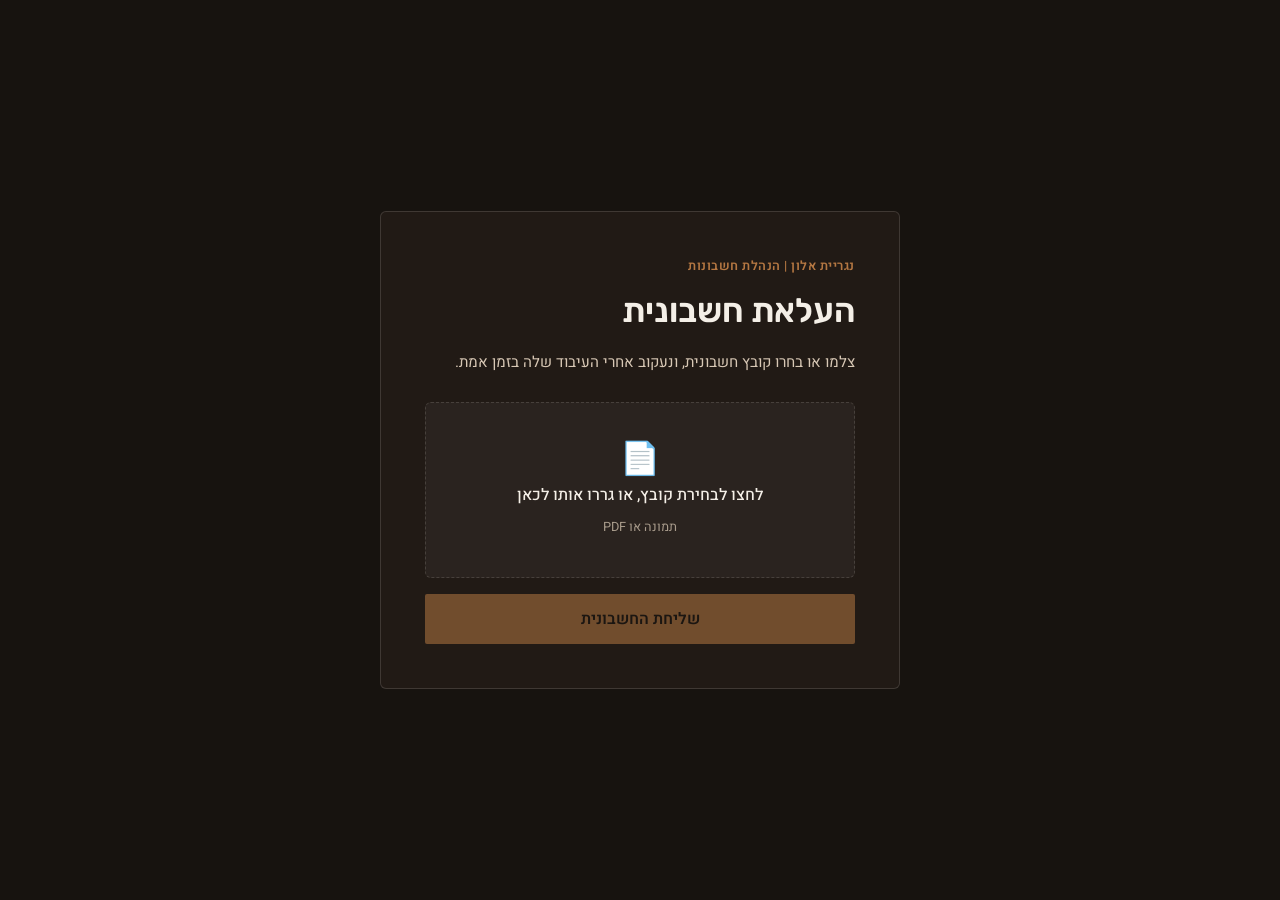
==== invoices-k7m2p/index.html @ af4cb0d7 "Add invoice upload frontend (invoices-k7m2p), fix asset paths to absolute Track the production invoi" ====
<!DOCTYPE html>
<html lang="he" dir="rtl">
<head>
  <meta charset="UTF-8">
  <meta name="viewport" content="width=device-width, initial-scale=1">
  <title>העלאת חשבונית | נגריית אלון</title>
  <meta name="theme-color" content="#17130F">

  <link rel="preconnect" href="https://fonts.googleapis.com">
  <link rel="preconnect" href="https://fonts.gstatic.com" crossorigin>
  <link rel="stylesheet" href="https://fonts.googleapis.com/css2?family=Heebo:wght@400;500;600&family=Rubik:wght@500;600&display=swap">
  <link rel="stylesheet" href="/invoices-k7m2p/style.css">
</head>
<body>

  <main class="page">
    <div class="card" id="card">
      <div id="intro">
        <p class="eyebrow">נגריית אלון | הנהלת חשבונות</p>
        <h1>העלאת חשבונית</h1>
        <p class="lead">צלמו או בחרו קובץ חשבונית, ונעקוב אחרי העיבוד שלה בזמן אמת.</p>
      </div>

      <form id="invoice-form" novalidate>
        <div id="upload-block">
          <label class="dropzone" id="dropzone">
            <input
              type="file"
              id="invoice-file"
              name="invoice-file"
              accept="image/*,.pdf,application/pdf"
              capture="environment"
              class="visually-hidden"
            >
            <span class="dropzone__icon" aria-hidden="true">📄</span>
            <span class="dropzone__text">לחצו לבחירת קובץ, או גררו אותו לכאן</span>
            <span class="dropzone__hint">תמונה או PDF</span>
          </label>

          <div class="file-summary" id="file-summary" hidden>
            <span class="file-summary__icon" id="file-summary-icon" aria-hidden="true">📄</span>
            <span class="file-summary__info">
              <span class="file-summary__name" id="file-summary-name"></span>
              <span class="file-summary__meta" id="file-summary-meta"></span>
            </span>
            <button type="button" class="file-summary__remove" id="file-remove-btn" aria-label="הסרת הקובץ שנבחר">✕</button>
          </div>

          <p class="field-error" id="file-error" role="alert" hidden></p>

          <button type="submit" class="btn btn--primary" id="submit-btn" disabled>
            שליחת החשבונית
          </button>
        </div>

        <p class="result" id="result" role="status" aria-live="polite" hidden></p>

        <!-- כרטיס עיבוד חי -->
        <section class="status-card" id="status-card" role="status" aria-live="polite" hidden>
          <div class="status-card__header">
            <span class="status-card__spinner" aria-hidden="true"></span>
            <span id="status-headline">שולח את החשבונית…</span>
          </div>

          <ol class="stages" id="stages">
            <li class="stages__item" data-stage="0"><span class="stages__dot" aria-hidden="true"></span>החשבונית נשלחה</li>
            <li class="stages__item" data-stage="1"><span class="stages__dot" aria-hidden="true"></span>התקבל מזהה עבודה</li>
            <li class="stages__item" data-stage="2"><span class="stages__dot" aria-hidden="true"></span>מעבד את המסמך</li>
            <li class="stages__item" data-stage="3"><span class="stages__dot" aria-hidden="true"></span>העיבוד הושלם</li>
          </ol>

          <p class="status-card__elapsed">זמן שחלף: <strong id="meta-elapsed">0 שניות</strong></p>
          <p class="status-card__checks" id="meta-checks-line">בדיקות סטטוס: <span id="meta-checks">0</span></p>
        </section>

        <!-- כרטיס תוצאה: נכשל / בוטל / timeout -->
        <section class="outcome-card" id="outcome-card" role="status" aria-live="polite" hidden>
          <h2><span id="outcome-icon" aria-hidden="true">⚠</span> <span id="outcome-title-text">עיבוד החשבונית נכשל</span></h2>
          <p class="outcome-card__note" id="outcome-note"></p>
          <p class="outcome-card__detail" id="outcome-error" hidden></p>

          <p class="outcome-card__stats">
            זמן שחלף: <strong id="outcome-elapsed">0 שניות</strong>
            · בדיקות סטטוס: <strong id="outcome-checks">0</strong>
          </p>

          <button type="button" class="btn btn--primary" id="retry-btn">לנסות שוב</button>
        </section>

        <!-- כרטיס תוצאה: הושלם -->
        <section class="result-card" id="result-card" role="status" aria-live="polite" hidden>
          <h2 class="result-banner" id="result-banner">
            <span class="result-banner__icon" id="result-banner-icon" aria-hidden="true">✔</span>
            <span id="result-banner-text">החשבונית נקלטה ועובדה בהצלחה</span>
          </h2>

          <div class="invoice-summary">
            <div class="invoice-summary__amount">
              <span class="invoice-summary__amount-label">סכום לתשלום</span>
              <span class="invoice-summary__amount-value" id="invoice-amount">—</span>
            </div>
            <div class="invoice-summary__identity">
              <span class="invoice-summary__supplier" id="invoice-supplier-headline">—</span>
              <span class="invoice-summary__date" id="invoice-date-headline">—</span>
            </div>
          </div>

          <dl class="invoice-grid" id="invoice-grid">
            <div class="invoice-grid__item">
              <dt>ספק</dt><dd id="grid-supplier">—</dd>
            </div>
            <div class="invoice-grid__item">
              <dt>תאריך חשבונית</dt><dd id="grid-date">—</dd>
            </div>
            <div class="invoice-grid__item">
              <dt>מס׳ חשבונית</dt><dd id="grid-number">—</dd>
            </div>
            <div class="invoice-grid__item">
              <dt>קטגוריה</dt><dd id="grid-category">—</dd>
            </div>
            <div class="invoice-grid__item invoice-grid__item--wide">
              <dt>תיאור / סוג שירות</dt><dd id="grid-service">—</dd>
            </div>
            <div class="invoice-grid__item">
              <dt>לפני מע״מ</dt><dd id="grid-before-vat">—</dd>
            </div>
            <div class="invoice-grid__item">
              <dt>מע״מ</dt><dd id="grid-vat">—</dd>
            </div>
            <div class="invoice-grid__item">
              <dt>אחרי מע״מ</dt><dd id="grid-after-vat">—</dd>
            </div>
          </dl>

          <div class="drive-action" id="drive-action" hidden>
            <a href="#" id="drive-action-link" target="_blank" rel="noopener noreferrer" class="btn btn--primary">
              פתח את החשבונית
            </a>
          </div>

          <div class="review-warnings" id="review-warnings" hidden>
            <p class="review-warnings__title">⚠ מומלץ לבדוק:</p>
            <ul class="review-warnings__list" id="review-warnings-list"></ul>
          </div>

          <div class="meta-grid meta-grid--secondary">
            <div class="meta-item">
              <span class="meta-item__label">זמן עיבוד כולל</span>
              <span class="meta-item__value" id="result-elapsed">—</span>
            </div>
            <div class="meta-item">
              <span class="meta-item__label">עמודים</span>
              <span class="meta-item__value" id="result-pages">—</span>
            </div>
            <div class="meta-item">
              <span class="meta-item__label">קרדיטים</span>
              <span class="meta-item__value" id="result-credits">—</span>
            </div>
            <div class="meta-item">
              <span class="meta-item__label">בדיקות סטטוס</span>
              <span class="meta-item__value" id="result-checks">—</span>
            </div>
          </div>

          <div class="result-card__actions">
            <button type="button" class="btn btn--ghost" id="copy-btn">העתקת הטקסט</button>
            <button type="button" class="btn btn--ghost" id="download-btn">הורדת הטקסט</button>
            <span class="result-card__feedback" id="copy-feedback" aria-live="polite"></span>
          </div>

          <details class="markdown-debug" id="markdown-debug">
            <summary>הצגת הטקסט הגולמי שחולץ מהחשבונית</summary>
            <pre id="markdown-debug-content"></pre>
          </details>

          <button type="button" class="btn btn--primary" id="reset-btn">העלאת חשבונית נוספת</button>
        </section>

        <!-- פרטים טכניים: משותף לשלושת הכרטיסים למעלה, קיים כל עוד יש עבודה פעילה/אחרונה -->
        <details class="tech-details" id="tech-details" hidden>
          <summary>פרטים טכניים</summary>
          <dl>
            <dt>מזהה עבודה</dt>
            <dd>
              <span class="tech-details__mono" id="tech-jobid">—</span>
              <button type="button" class="copy-chip" id="copy-jobid-btn">העתקה</button>
            </dd>
            <dt>סטטוס גולמי מה-API</dt>
            <dd id="tech-raw-status">—</dd>
            <dt>רמת עיבוד (tier)</dt>
            <dd>agentic</dd>
            <dt>משך</dt>
            <dd id="tech-duration">—</dd>
            <dt>בדיקות סטטוס</dt>
            <dd id="tech-checks">0</dd>
            <dt id="tech-drive-id-label" hidden>מזהה קובץ ב-Drive</dt>
            <dd id="tech-drive-id" hidden></dd>
          </dl>
        </details>
      </form>
    </div>
  </main>

  <script src="/invoices-k7m2p/script.js"></script>
</body>
</html>
---- invoices-k7m2p/style.css ----
/* ==========================================================================
   נגריית אלון — מערכת חשבוניות — style.css
   שלב 2: שליחה + Polling + כרטיסי סטטוס/תוצאה. אותם tokens כמו האתר הראשי.
   ========================================================================== */

:root {
  color-scheme: dark;

  --color-bg: #17130F;
  --color-bg-soft: #211A15;
  --color-walnut: #3A261B;
  --color-walnut-light: #68452F;
  --color-oak: #B47742;
  --color-amber: #D6A46A;
  --color-cream: #F4EFE7;
  --color-sand: #D8C8B5;
  --color-muted: #A99C8C;
  --color-line: rgba(244, 239, 231, 0.14);
  --color-field-bg: rgba(255, 255, 255, 0.045);
  --color-success: #8FB88A;
  --color-error: #D97C6B;

  --font-heading: "Rubik", sans-serif;
  --font-body: "Heebo", sans-serif;

  --glow-amber: rgba(214, 164, 106, 0.30);
  --radius: 2px;
  --radius-lg: 6px;
  --ease: cubic-bezier(0.22, 1, 0.36, 1);
}

*, *::before, *::after { box-sizing: border-box; }
* { margin: 0; }

html { -webkit-text-size-adjust: 100%; }

body {
  background: var(--color-bg);
  color: var(--color-cream);
  font-family: var(--font-body);
  font-size: 1rem;
  line-height: 1.6;
  min-height: 100dvh;
}

.visually-hidden {
  position: absolute;
  width: 1px;
  height: 1px;
  overflow: hidden;
  clip: rect(0 0 0 0);
  white-space: nowrap;
}

/* מצב פוקוס גלוי לכל אלמנט בר-מיקוד, כולל שדה קובץ שמוסתר חזותית */
:focus-visible {
  outline: 2px solid var(--color-amber);
  outline-offset: 2px;
}

.page {
  min-height: 100dvh;
  display: flex;
  align-items: center;
  justify-content: center;
  padding: clamp(1.5rem, 6vw, 4rem) 1.25rem;
}

.card {
  width: 100%;
  max-width: 520px;
  background: var(--color-bg-soft);
  border: 1px solid var(--color-line);
  border-radius: var(--radius-lg);
  padding: clamp(1.75rem, 5vw, 2.75rem);
  transition: max-width 0.25s var(--ease);
}

.card--wide {
  max-width: 760px;
}

.eyebrow {
  font-family: var(--font-body);
  font-weight: 600;
  font-size: 0.8rem;
  letter-spacing: 0.04em;
  color: var(--color-oak);
  margin-bottom: 0.5rem;
}

h1 {
  font-family: var(--font-heading);
  font-weight: 600;
  font-size: clamp(1.6rem, 4vw, 2.1rem);
  color: var(--color-cream);
  margin-bottom: 0.75rem;
}

.lead {
  color: var(--color-sand);
  font-size: 0.95rem;
  margin-bottom: 1.75rem;
}

#invoice-form {
  display: flex;
  flex-direction: column;
  gap: 1.25rem;
}

#upload-block {
  display: flex;
  flex-direction: column;
  gap: 1rem;
}

/* ---------- אזור העלאה ---------- */

.dropzone {
  display: flex;
  flex-direction: column;
  align-items: center;
  gap: 0.5rem;
  text-align: center;
  padding: clamp(1.75rem, 6vw, 2.5rem) 1.25rem;
  background: var(--color-field-bg);
  border: 1px dashed var(--color-line);
  border-radius: var(--radius-lg);
  cursor: pointer;
  transition: border-color 0.2s var(--ease), background-color 0.2s var(--ease);
}

.dropzone:hover,
.dropzone:focus-within {
  border-color: var(--color-oak);
  background: rgba(180, 119, 66, 0.08);
}

.dropzone--dragover {
  border-color: var(--color-amber);
  background: rgba(214, 164, 106, 0.12);
}

.dropzone--disabled {
  opacity: 0.5;
  pointer-events: none;
}

.dropzone__icon {
  font-size: 2rem;
  line-height: 1;
}

.dropzone__text {
  font-weight: 500;
  color: var(--color-cream);
}

.dropzone__hint {
  font-size: 0.8rem;
  color: var(--color-muted);
}

/* תקציר קובץ שנבחר */

.file-summary {
  display: flex;
  align-items: center;
  gap: 0.75rem;
  padding: 0.85rem 1rem;
  background: var(--color-field-bg);
  border: 1px solid var(--color-line);
  border-radius: var(--radius-lg);
}

.file-summary__icon {
  font-size: 1.4rem;
  flex-shrink: 0;
}

.file-summary__info {
  display: flex;
  flex-direction: column;
  gap: 0.15rem;
  min-width: 0;
  flex: 1;
}

.file-summary__name {
  font-weight: 500;
  color: var(--color-cream);
  overflow: hidden;
  text-overflow: ellipsis;
  white-space: nowrap;
}

.file-summary__meta {
  font-size: 0.8rem;
  color: var(--color-muted);
}

.file-summary__remove {
  flex-shrink: 0;
  width: 2rem;
  height: 2rem;
  display: inline-flex;
  align-items: center;
  justify-content: center;
  background: transparent;
  border: 1px solid var(--color-walnut-light);
  border-radius: 50%;
  color: var(--color-sand);
  font-size: 0.9rem;
  cursor: pointer;
  transition: border-color 0.2s var(--ease), color 0.2s var(--ease);
}

.file-summary__remove:hover {
  border-color: var(--color-error);
  color: var(--color-error);
}

.field-error {
  font-size: 0.85rem;
  color: var(--color-error);
}

/* ---------- כפתורים ---------- */

.btn {
  display: inline-flex;
  align-items: center;
  justify-content: center;
  gap: 0.6rem;
  font-family: var(--font-body);
  font-weight: 600;
  font-size: 1rem;
  line-height: 1;
  padding: 1rem 1.9rem;
  border: 1px solid transparent;
  border-radius: var(--radius);
  cursor: pointer;
  transition: background-color 0.25s var(--ease), color 0.25s var(--ease),
              transform 0.25s var(--ease), box-shadow 0.25s var(--ease);
}

.btn--primary {
  background: var(--color-oak);
  color: var(--color-bg);
}

.btn--primary:hover:not(:disabled) {
  background: var(--color-amber);
  transform: translateY(-1px);
  box-shadow: 0 12px 34px -14px var(--glow-amber);
}

.btn--primary:active:not(:disabled) { transform: translateY(0); }

.btn--ghost {
  background: transparent;
  color: var(--color-amber);
  border-color: var(--color-walnut-light);
}

.btn--ghost:hover:not(:disabled) {
  border-color: var(--color-amber);
  background: rgba(214, 164, 106, 0.08);
}

.btn:disabled {
  opacity: 0.55;
  cursor: not-allowed;
  transform: none;
  box-shadow: none;
}

.copy-chip {
  font-family: var(--font-body);
  font-size: 0.75rem;
  color: var(--color-amber);
  background: transparent;
  border: 1px solid var(--color-walnut-light);
  border-radius: var(--radius);
  padding: 0.2rem 0.55rem;
  cursor: pointer;
  transition: border-color 0.2s var(--ease);
}

.copy-chip:hover {
  border-color: var(--color-amber);
}

/* ---------- כרטיסי עיבוד / תוצאה ---------- */

.status-card,
.outcome-card,
.result-card {
  display: flex;
  flex-direction: column;
  gap: 1.1rem;
  padding: 1.25rem;
  border-radius: var(--radius-lg);
  border: 1px solid var(--color-line);
  background: var(--color-field-bg);
  opacity: 0;
  transform: translateY(6px);
  transition: opacity 0.3s var(--ease), transform 0.3s var(--ease);
}

.status-card.is-in,
.outcome-card.is-in,
.result-card.is-in {
  opacity: 1;
  transform: none;
}

@media (prefers-reduced-motion: reduce) {
  .status-card,
  .outcome-card,
  .result-card {
    transition: none;
  }
}

.outcome-card {
  border-color: var(--color-error);
}

.result-card h2,
.outcome-card h2 {
  font-family: var(--font-heading);
  font-size: 1.2rem;
  font-weight: 600;
  color: var(--color-cream);
}

.status-card__header {
  display: flex;
  align-items: center;
  gap: 0.6rem;
  font-weight: 500;
  color: var(--color-cream);
  font-size: 0.95rem;
}

.status-card__spinner {
  width: 1rem;
  height: 1rem;
  flex-shrink: 0;
  border-radius: 50%;
  border: 2px solid var(--color-walnut-light);
  border-top-color: var(--color-amber);
  animation: spin 0.8s linear infinite;
}

@keyframes spin {
  to { transform: rotate(360deg); }
}

@media (prefers-reduced-motion: reduce) {
  .status-card__spinner { animation: none; }
}

.status-card__elapsed {
  font-size: 0.9rem;
  color: var(--color-sand);
}

.status-card__checks {
  font-size: 0.78rem;
  color: var(--color-muted);
}

/* שלבי עיבוד */

.stages {
  list-style: none;
  display: flex;
  flex-direction: column;
  gap: 0.6rem;
}

.stages__item {
  display: flex;
  align-items: center;
  gap: 0.65rem;
  font-size: 0.88rem;
  color: var(--color-muted);
  transition: color 0.25s var(--ease);
}

.stages__dot {
  width: 0.6rem;
  height: 0.6rem;
  flex-shrink: 0;
  border-radius: 50%;
  border: 1px solid var(--color-walnut-light);
  background: transparent;
  transition: background-color 0.25s var(--ease), border-color 0.25s var(--ease), box-shadow 0.25s var(--ease);
}

.stages__item.is-done {
  color: var(--color-sand);
}

.stages__item.is-done .stages__dot {
  background: var(--color-oak);
  border-color: var(--color-oak);
}

.stages__item.is-active {
  color: var(--color-amber);
  font-weight: 500;
}

.stages__item.is-active .stages__dot {
  background: var(--color-amber);
  border-color: var(--color-amber);
  box-shadow: 0 0 0 3px var(--glow-amber);
}

/* תוצאה: כישלון / ביטול / timeout */

.outcome-card__note {
  font-size: 0.92rem;
  color: var(--color-cream);
}

.outcome-card__detail {
  font-size: 0.85rem;
  color: var(--color-sand);
}

.outcome-card__stats {
  font-size: 0.82rem;
  color: var(--color-muted);
}

.outcome-card__stats strong {
  color: var(--color-sand);
  font-weight: 600;
}

/* תוצאה: הצלחה — באנר תוצאה (הצלחה מלאה / דורש בדיקה) */

.result-banner {
  display: flex;
  align-items: center;
  gap: 0.6rem;
  font-family: var(--font-heading);
  font-size: 1.15rem;
  font-weight: 600;
  color: var(--color-success);
}

.result-banner__icon {
  flex-shrink: 0;
  font-size: 1.3rem;
  line-height: 1;
}

.result-banner--review {
  color: var(--color-amber);
}

/* סכום עיקרי + זהות ספק/תאריך */

.invoice-summary {
  display: flex;
  flex-wrap: wrap;
  align-items: baseline;
  justify-content: space-between;
  gap: 0.5rem 1.25rem;
  padding-bottom: 1rem;
  border-bottom: 1px solid var(--color-line);
}

.invoice-summary__amount {
  display: flex;
  flex-direction: column;
  gap: 0.2rem;
}

.invoice-summary__amount-label {
  font-size: 0.78rem;
  color: var(--color-muted);
}

.invoice-summary__amount-value {
  font-family: var(--font-heading);
  font-size: clamp(1.8rem, 6vw, 2.4rem);
  font-weight: 600;
  color: var(--color-cream);
  word-break: break-word;
}

.invoice-summary__identity {
  display: flex;
  flex-direction: column;
  align-items: flex-start;
  gap: 0.2rem;
  min-width: 0;
  text-align: start;
}

.invoice-summary__supplier {
  font-weight: 600;
  color: var(--color-cream);
  overflow-wrap: anywhere;
}

.invoice-summary__date {
  font-size: 0.85rem;
  color: var(--color-sand);
}

/* רשת פרטי חשבונית */

.invoice-grid {
  display: grid;
  grid-template-columns: repeat(auto-fit, minmax(140px, 1fr));
  gap: 0.9rem 1.25rem;
}

.invoice-grid__item {
  display: flex;
  flex-direction: column;
  gap: 0.2rem;
  min-width: 0;
}

.invoice-grid__item--wide {
  grid-column: 1 / -1;
}

.invoice-grid dt {
  font-size: 0.75rem;
  color: var(--color-muted);
}

.invoice-grid dd {
  margin: 0;
  font-weight: 500;
  color: var(--color-cream);
  overflow-wrap: anywhere;
}

/* פעולת Drive */

.drive-action {
  display: flex;
}

.drive-action .btn {
  width: 100%;
}

/* אזהרת "דורש בדיקה" — אזהרה, לא כישלון */

.review-warnings {
  display: flex;
  flex-direction: column;
  gap: 0.5rem;
  padding: 0.9rem 1rem;
  background: rgba(214, 164, 106, 0.1);
  border: 1px solid var(--color-amber);
  border-radius: var(--radius-lg);
}

.review-warnings__title {
  font-weight: 600;
  font-size: 0.88rem;
  color: var(--color-amber);
}

.review-warnings__list {
  list-style: disc;
  padding-inline-start: 1.25rem;
  display: flex;
  flex-direction: column;
  gap: 0.3rem;
  font-size: 0.85rem;
  color: var(--color-sand);
}

/* מד"ד עיבוד משני — פחות בולט מפרטי החשבונית העסקיים */

.meta-grid {
  display: grid;
  grid-template-columns: repeat(auto-fit, minmax(120px, 1fr));
  gap: 1rem;
}

.meta-grid--secondary {
  padding-top: 0.9rem;
  border-top: 1px solid var(--color-line);
  opacity: 0.85;
}

.meta-grid--secondary .meta-item__value {
  font-size: 0.9rem;
}

.meta-item {
  display: flex;
  flex-direction: column;
  gap: 0.2rem;
}

.meta-item__label {
  font-size: 0.75rem;
  color: var(--color-muted);
}

.meta-item__value {
  font-weight: 600;
  color: var(--color-cream);
}

.result-card__actions {
  display: flex;
  flex-wrap: wrap;
  align-items: center;
  gap: 0.75rem;
}

.result-card__feedback {
  font-size: 0.85rem;
  color: var(--color-success);
}

.markdown-debug {
  border: 1px solid var(--color-line);
  border-radius: var(--radius);
  background: rgba(0, 0, 0, 0.15);
  padding: 0.85rem 1rem;
}

.markdown-debug summary {
  cursor: pointer;
  font-weight: 500;
  color: var(--color-amber);
  font-size: 0.85rem;
}

.markdown-debug pre {
  margin-top: 0.75rem;
  max-height: 280px;
  overflow: auto;
  white-space: pre-wrap;
  word-break: break-word;
  font-family: var(--font-body);
  font-size: 0.85rem;
  line-height: 1.6;
  color: var(--color-cream);
}

/* פרטים טכניים משותפים */

.tech-details {
  border: 1px solid var(--color-line);
  border-radius: var(--radius);
  padding: 0.75rem 1rem;
}

.tech-details summary {
  cursor: pointer;
  font-weight: 500;
  color: var(--color-muted);
  font-size: 0.82rem;
}

.tech-details dl {
  margin-top: 0.75rem;
  display: grid;
  grid-template-columns: auto 1fr;
  gap: 0.4rem 1rem;
  font-size: 0.82rem;
}

.tech-details dt {
  color: var(--color-muted);
}

.tech-details dd {
  color: var(--color-sand);
  display: flex;
  align-items: center;
  gap: 0.5rem;
}

.tech-details__mono {
  font-family: ui-monospace, "SF Mono", Menlo, monospace;
  font-size: 0.78rem;
  word-break: break-all;
}

/* הודעת שליחה ראשונית / שגיאת שליחה */

.result {
  font-size: 0.9rem;
  padding: 0.85rem 1rem;
  border-radius: var(--radius);
  border: 1px solid var(--color-line);
  background: var(--color-field-bg);
  word-break: break-word;
}

.result[data-state="pending"] { color: var(--color-sand); border-color: var(--color-line); }
.result[data-state="success"] { color: var(--color-success); border-color: var(--color-success); }
.result[data-state="error"] { color: var(--color-error); border-color: var(--color-error); }

/* אלמנטים עם display מפורש (flex) חייבים חיזוק מפורש ל-[hidden],
   אחרת כלל ה-display של הרכיב גובר על ברירת המחדל של הדפדפן ל-[hidden]. */
.dropzone[hidden],
.file-summary[hidden],
.status-card[hidden],
.outcome-card[hidden],
.result-card[hidden] {
  display: none;
}

@media (max-width: 420px) {
  .card { padding: 1.5rem; }
  .btn { padding: 0.9rem 1.4rem; }

  .invoice-summary {
    flex-direction: column;
    align-items: flex-start;
  }

  .invoice-summary__identity {
    align-items: flex-start;
    text-align: start;
  }

  .invoice-grid {
    grid-template-columns: 1fr;
  }
}
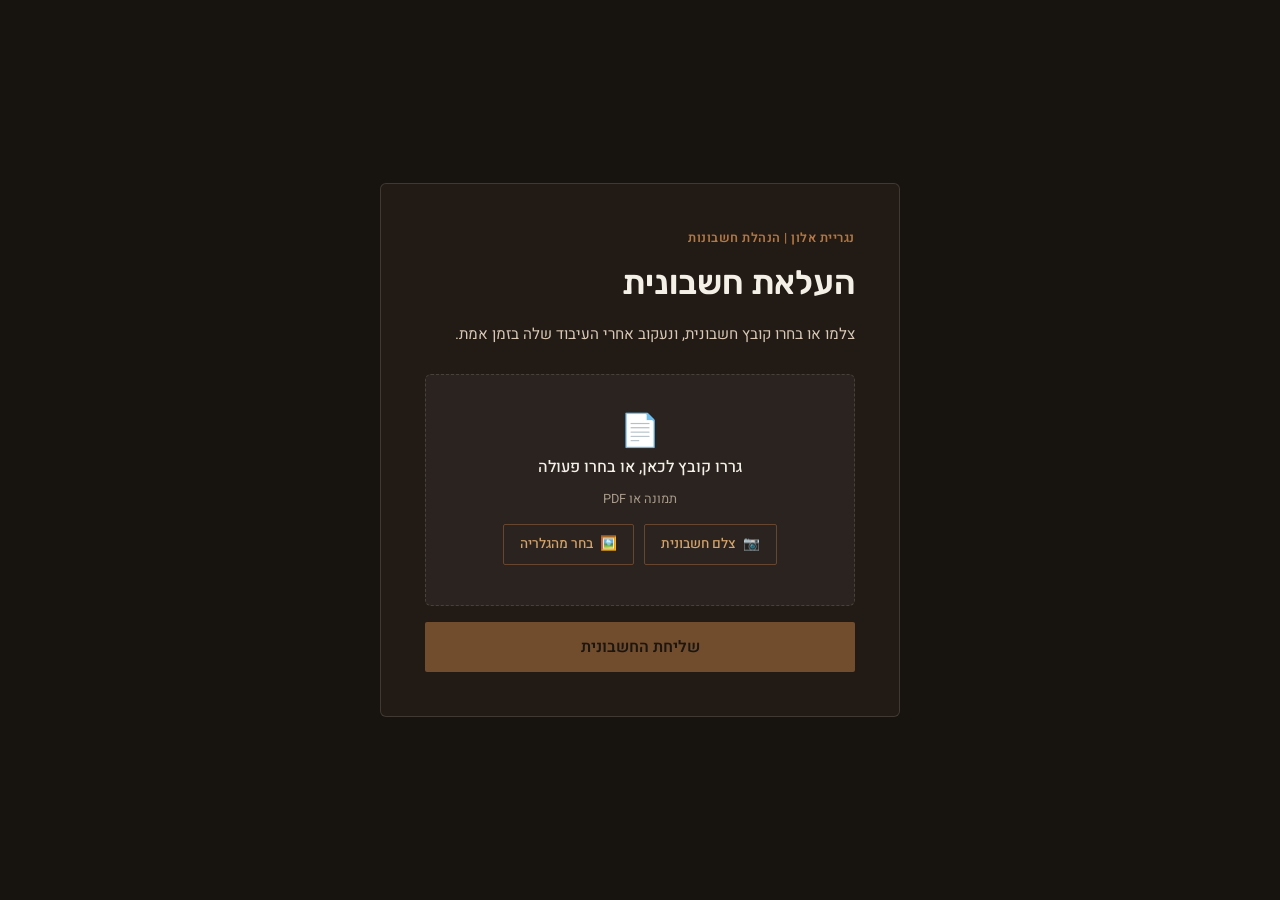
==== commit cbc8e722: "Split invoice upload into explicit camera + gallery actions on mobile The single file input used cap" ====
--- a/invoices-k7m2p/index.html
+++ b/invoices-k7m2p/index.html
@@ -23,19 +23,34 @@
 
       <form id="invoice-form" novalidate>
         <div id="upload-block">
-          <label class="dropzone" id="dropzone">
+          <div class="dropzone" id="dropzone">
+            <input
+              type="file"
+              id="invoice-file-camera"
+              name="invoice-file-camera"
+              accept="image/*"
+              capture="environment"
+              class="visually-hidden"
+            >
             <input
               type="file"
               id="invoice-file"
               name="invoice-file"
               accept="image/*,.pdf,application/pdf"
-              capture="environment"
               class="visually-hidden"
             >
             <span class="dropzone__icon" aria-hidden="true">📄</span>
-            <span class="dropzone__text">לחצו לבחירת קובץ, או גררו אותו לכאן</span>
+            <span class="dropzone__text">גררו קובץ לכאן, או בחרו פעולה</span>
             <span class="dropzone__hint">תמונה או PDF</span>
-          </label>
+            <div class="dropzone__actions">
+              <label class="dropzone__action" for="invoice-file-camera">
+                <span aria-hidden="true">📷</span> צלם חשבונית
+              </label>
+              <label class="dropzone__action" for="invoice-file">
+                <span aria-hidden="true">🖼️</span> בחר מהגלריה
+              </label>
+            </div>
+          </div>
 
           <div class="file-summary" id="file-summary" hidden>
             <span class="file-summary__icon" id="file-summary-icon" aria-hidden="true">📄</span>
--- a/invoices-k7m2p/style.css
+++ b/invoices-k7m2p/style.css
@@ -162,6 +162,40 @@
   color: var(--color-muted);
 }
 
+.dropzone__actions {
+  display: flex;
+  flex-wrap: wrap;
+  justify-content: center;
+  gap: 0.6rem;
+  margin-top: 0.4rem;
+}
+
+.dropzone__action {
+  display: inline-flex;
+  align-items: center;
+  gap: 0.45rem;
+  font-family: var(--font-body);
+  font-weight: 500;
+  font-size: 0.85rem;
+  color: var(--color-amber);
+  background: transparent;
+  border: 1px solid var(--color-walnut-light);
+  border-radius: var(--radius);
+  padding: 0.55rem 1rem;
+  cursor: pointer;
+  transition: border-color 0.2s var(--ease), background-color 0.2s var(--ease);
+}
+
+.dropzone__action:hover,
+.dropzone__action:focus-within {
+  border-color: var(--color-amber);
+  background: rgba(214, 164, 106, 0.08);
+}
+
+.dropzone--disabled .dropzone__action {
+  pointer-events: none;
+}
+
 /* תקציר קובץ שנבחר */
 
 .file-summary {
